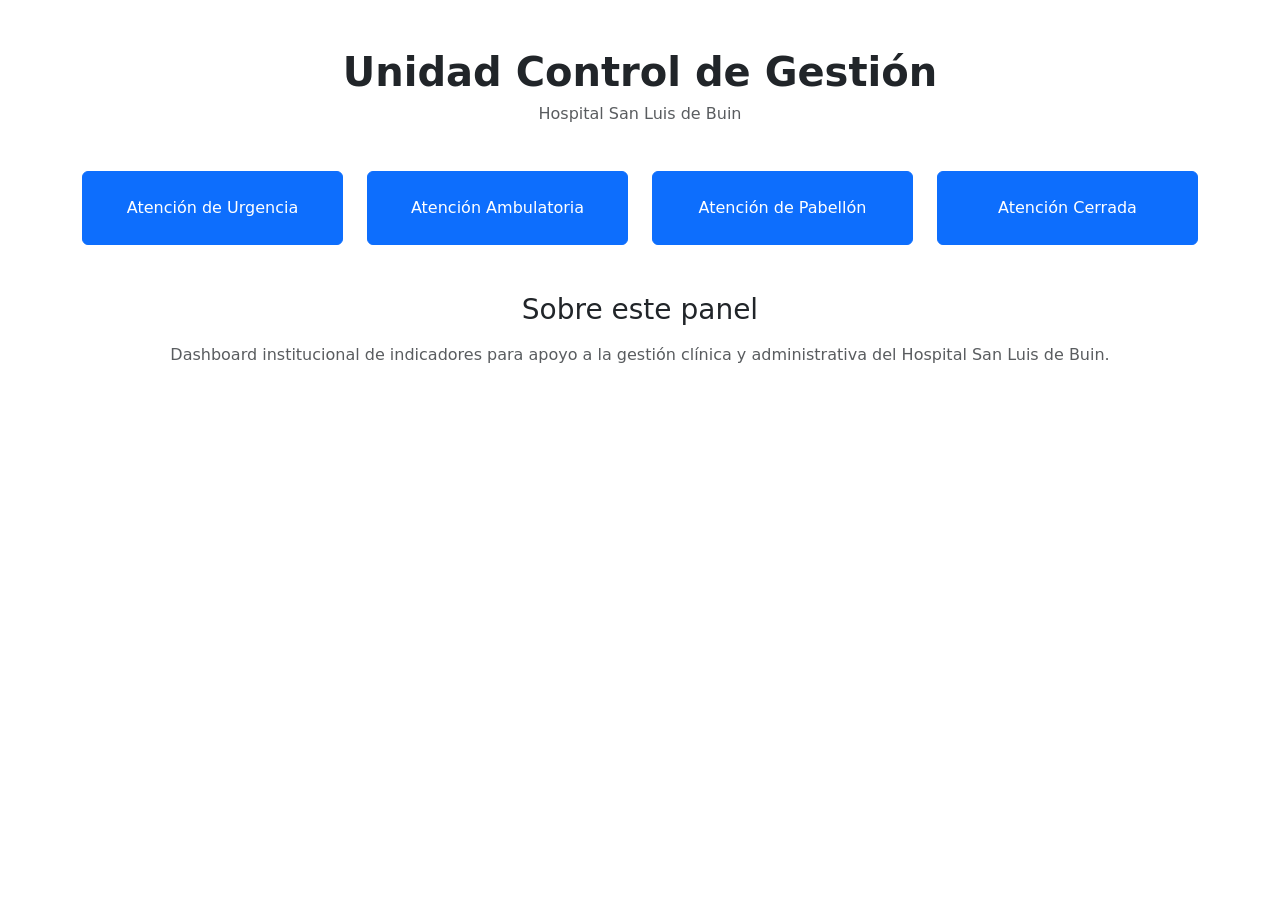
==== index.html @ cca42304 "Update index.html" ====
<!DOCTYPE html>
<html lang="es">
<head>
  <meta charset="UTF-8">
  <title>Unidad Control de Gestión | Hospital San Luis de Buin</title>
  <meta name="viewport" content="width=device-width, initial-scale=1.0">

  <!-- Bootstrap CSS -->
  <link
    href="https://cdn.jsdelivr.net/npm/bootstrap@5.3.2/dist/css/bootstrap.min.css"
    rel="stylesheet"
  >

  <!-- CSS institucional -->
  <link rel="stylesheet" href="./assets/css/estilos.css">
</head>

<body>

<div class="container py-5">

  <!-- HEADER -->
  <header class="text-center mb-5">
    <h1 class="fw-semibold">Unidad Control de Gestión</h1>
    <h2 class="fs-6 text-muted">Hospital San Luis de Buin</h2>
  </header>

  <!-- BOTONES DE MÓDULOS -->
  <div class="row g-4 justify-content-center mb-5">

    <div class="col-12 col-md-6 col-lg-3">
      <a href="./modules/atencion_urgencia.html" class="btn btn-primary w-100 py-4">
        Atención de Urgencia
      </a>
    </div>

    <div class="col-12 col-md-6 col-lg-3">
      <a href="./modules/atencion_ambulatoria.html" class="btn btn-primary w-100 py-4">
        Atención Ambulatoria
      </a>
    </div>

    <div class="col-12 col-md-6 col-lg-3">
      <a href="./modules/atencion_pabellon.html" class="btn btn-primary w-100 py-4">
        Atención de Pabellón
      </a>
    </div>

    <div class="col-12 col-md-6 col-lg-3">
      <a href="./modules/atencion_cerrada.html" class="btn btn-primary w-100 py-4">
        Atención Cerrada
      </a>
    </div>

  </div>

  <!-- DESCRIPCIÓN -->
  <section class="container-narrow text-center">
    <h3 class="mb-3">Sobre este panel</h3>
    <p class="text-muted">
      Dashboard institucional de indicadores para apoyo a la gestión clínica
      y administrativa del Hospital San Luis de Buin.
    </p>
  </section>

</div>

</body>
</html>
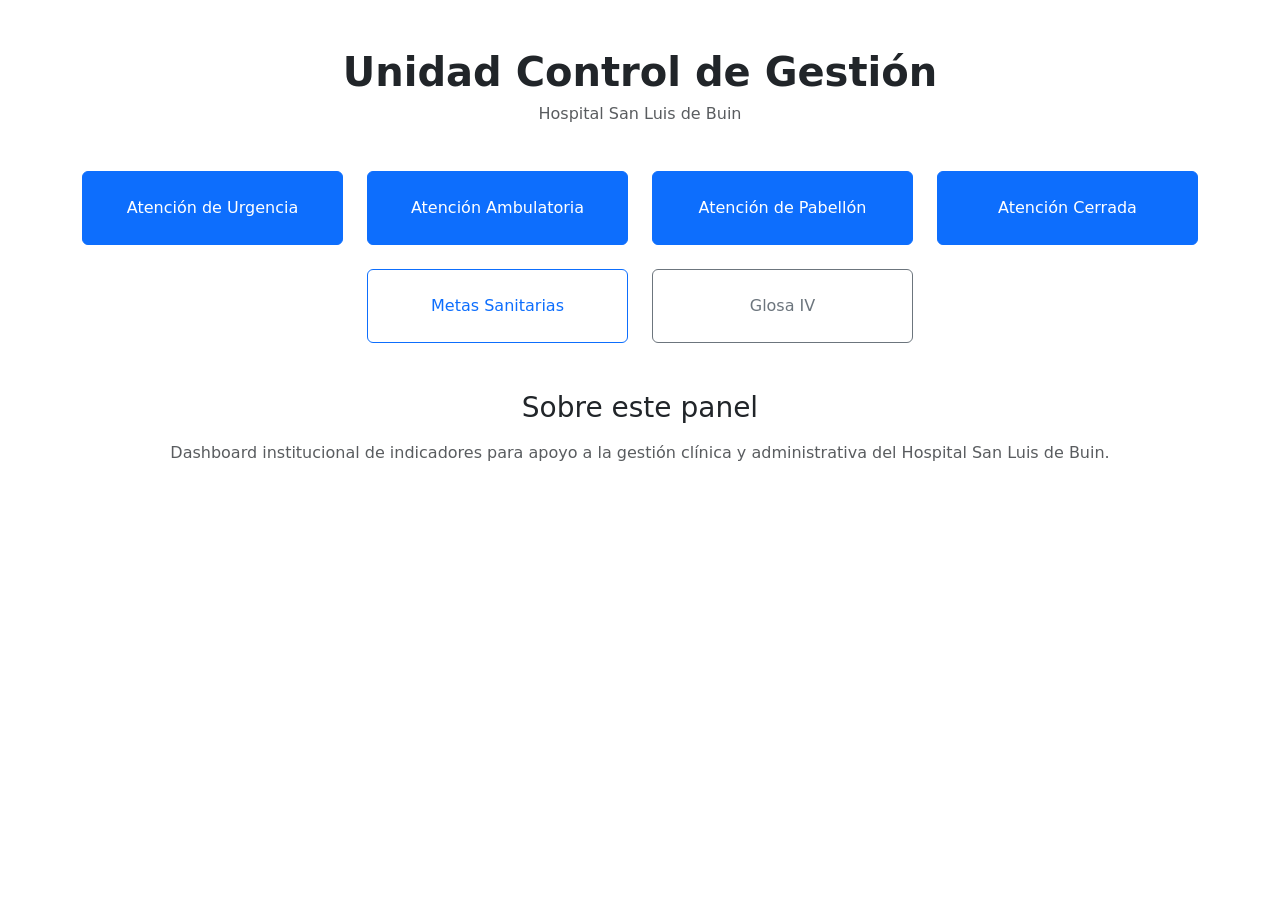
==== commit 177b70e1: "Update index.html" ====
--- a/index.html
+++ b/index.html
@@ -52,6 +52,19 @@
       </a>
     </div>
 
+    <!-- GESTIÓN ESTRATÉGICA -->
+    <div class="col-12 col-md-6 col-lg-3">
+      <a href="./modules/metas_sanitarias.html" class="btn btn-outline-primary w-100 py-4">
+        Metas Sanitarias
+      </a>
+    </div>
+
+    <div class="col-12 col-md-6 col-lg-3">
+      <a href="./modules/glosa_iv.html" class="btn btn-outline-secondary w-100 py-4">
+        Glosa IV
+      </a>
+    </div>
+
   </div>
 
   <!-- DESCRIPCIÓN -->
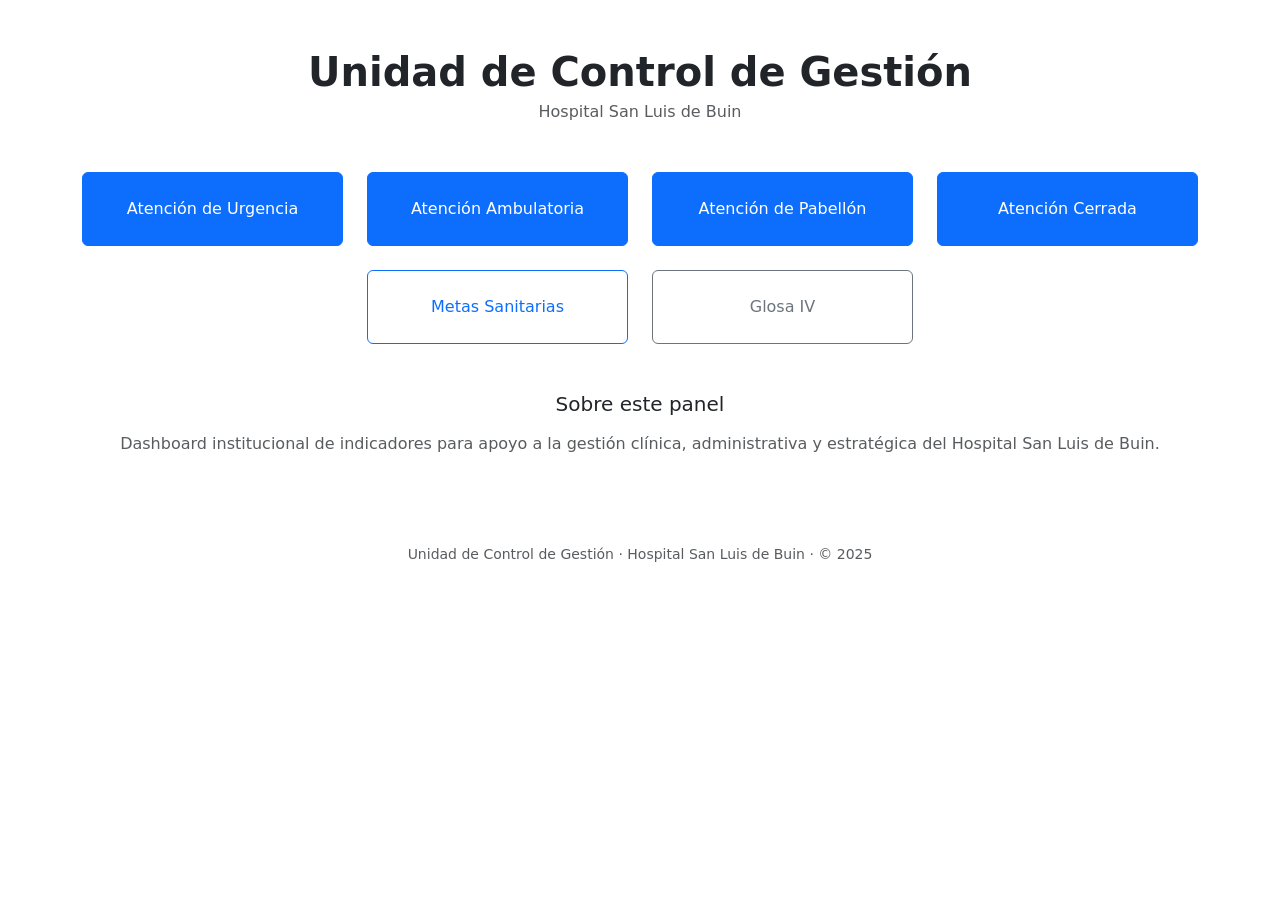
==== commit ca54d392: "Update index.html" ====
--- a/index.html
+++ b/index.html
@@ -2,8 +2,14 @@
 <html lang="es">
 <head>
   <meta charset="UTF-8">
-  <title>Unidad Control de Gestión | Hospital San Luis de Buin</title>
+
+  <title>Unidad de Control de Gestión | Hospital San Luis de Buin</title>
+
   <meta name="viewport" content="width=device-width, initial-scale=1.0">
+  <meta name="description"
+        content="Panel institucional de Control de Gestión del Hospital San Luis de Buin.">
+  <meta name="author"
+        content="Unidad de Control de Gestión - Hospital San Luis de Buin">
 
   <!-- Bootstrap CSS -->
   <link
@@ -17,66 +23,108 @@
 
 <body>
 
-<div class="container py-5">
+<main class="container py-5">
 
   <!-- HEADER -->
   <header class="text-center mb-5">
-    <h1 class="fw-semibold">Unidad Control de Gestión</h1>
-    <h2 class="fs-6 text-muted">Hospital San Luis de Buin</h2>
+    <h1 class="fw-semibold mb-1">Unidad de Control de Gestión</h1>
+    <p class="text-muted mb-0">Hospital San Luis de Buin</p>
   </header>
 
-  <!-- BOTONES DE MÓDULOS -->
-  <div class="row g-4 justify-content-center mb-5">
+  <!-- MÓDULOS -->
+  <section class="row g-4 justify-content-center mb-5">
 
     <div class="col-12 col-md-6 col-lg-3">
-      <a href="./modules/atencion_urgencia.html" class="btn btn-primary w-100 py-4">
+      <a href="./modules/atencion_urgencia.html"
+         class="btn btn-primary w-100 py-4"
+         data-bs-toggle="tooltip"
+         data-bs-placement="bottom"
+         title="Indicadores de flujo, tiempos de espera y hospitalización en Urgencia"
+         aria-label="Acceder al módulo de Atención de Urgencia">
         Atención de Urgencia
       </a>
     </div>
 
     <div class="col-12 col-md-6 col-lg-3">
-      <a href="./modules/atencion_ambulatoria.html" class="btn btn-primary w-100 py-4">
+      <a href="./modules/atencion_ambulatoria.html"
+         class="btn btn-primary w-100 py-4"
+         data-bs-toggle="tooltip"
+         data-bs-placement="bottom"
+         title="Seguimiento de consultas, inasistencia y productividad ambulatoria"
+         aria-label="Acceder al módulo de Atención Ambulatoria">
         Atención Ambulatoria
       </a>
     </div>
 
     <div class="col-12 col-md-6 col-lg-3">
-      <a href="./modules/atencion_pabellon.html" class="btn btn-primary w-100 py-4">
+      <a href="./modules/atencion_pabellon.html"
+         class="btn btn-primary w-100 py-4"
+         data-bs-toggle="tooltip"
+         data-bs-placement="bottom"
+         title="Indicadores de productividad y cumplimiento quirúrgico"
+         aria-label="Acceder al módulo de Atención de Pabellón">
         Atención de Pabellón
       </a>
     </div>
 
     <div class="col-12 col-md-6 col-lg-3">
-      <a href="./modules/atencion_cerrada.html" class="btn btn-primary w-100 py-4">
+      <a href="./modules/atencion_cerrada.html"
+         class="btn btn-primary w-100 py-4"
+         data-bs-toggle="tooltip"
+         data-bs-placement="bottom"
+         title="Gestión de camas, estancia y eficiencia hospitalaria"
+         aria-label="Acceder al módulo de Atención Cerrada">
         Atención Cerrada
       </a>
     </div>
 
     <!-- GESTIÓN ESTRATÉGICA -->
     <div class="col-12 col-md-6 col-lg-3">
-      <a href="./modules/metas_sanitarias.html" class="btn btn-outline-primary w-100 py-4">
+      <a href="./modules/metas_sanitarias.html"
+         class="btn btn-outline-primary w-100 py-4"
+         data-bs-toggle="tooltip"
+         data-bs-placement="bottom"
+         title="Seguimiento del cumplimiento de metas sanitarias institucionales"
+         aria-label="Acceder al módulo de Metas Sanitarias">
         Metas Sanitarias
       </a>
     </div>
 
     <div class="col-12 col-md-6 col-lg-3">
-      <a href="./modules/glosa_iv.html" class="btn btn-outline-secondary w-100 py-4">
+      <a href="./modules/glosa_iv.html"
+         class="btn btn-outline-secondary w-100 py-4"
+         data-bs-toggle="tooltip"
+         data-bs-placement="bottom"
+         title="Control de ejecución presupuestaria asociada a Glosa IV"
+         aria-label="Acceder al módulo de Glosa IV">
         Glosa IV
       </a>
     </div>
 
-  </div>
+  </section>
 
   <!-- DESCRIPCIÓN -->
   <section class="container-narrow text-center">
-    <h3 class="mb-3">Sobre este panel</h3>
+    <h2 class="h5 mb-3">Sobre este panel</h2>
     <p class="text-muted">
-      Dashboard institucional de indicadores para apoyo a la gestión clínica
-      y administrativa del Hospital San Luis de Buin.
+      Dashboard institucional de indicadores para apoyo a la gestión clínica,
+      administrativa y estratégica del Hospital San Luis de Buin.
     </p>
   </section>
 
-</div>
+</main>
+
+<footer class="text-center text-muted py-4 small">
+  Unidad de Control de Gestión · Hospital San Luis de Buin · © 2025
+</footer>
+
+<!-- Bootstrap JS (OBLIGATORIO antes de utils.js) -->
+<script
+  src="https://cdn.jsdelivr.net/npm/bootstrap@5.3.2/dist/js/bootstrap.bundle.min.js">
+</script>
+
+<!-- JS utilidades comunes (tooltips + semáforos) -->
+<script src="./assets/js/utils.js"></script>
 
 </body>
 </html>
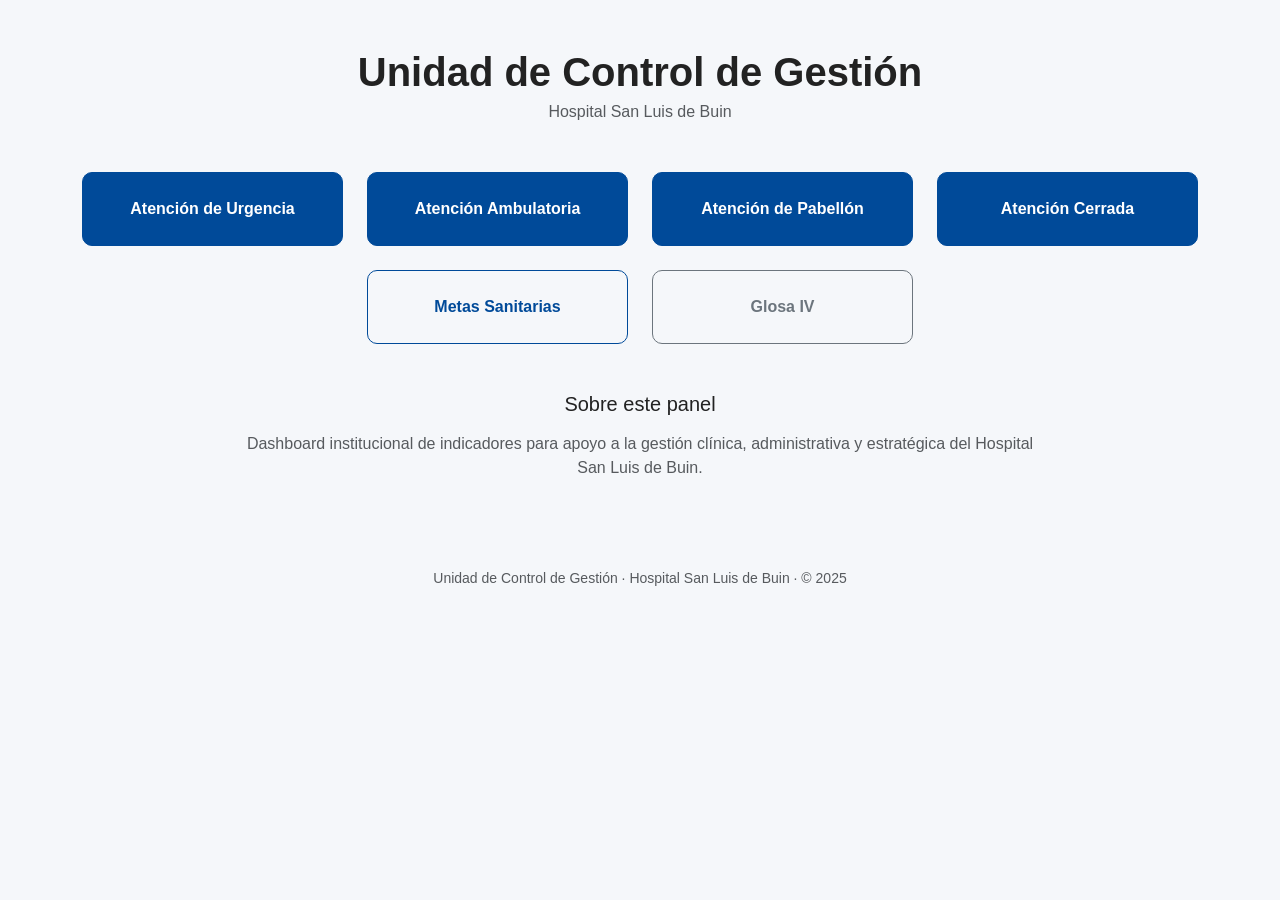
==== commit 5cbf7e78: "Update links to use .html file extensions" ====
--- a/index.html
+++ b/index.html
@@ -34,8 +34,9 @@
   <!-- MÓDULOS -->
   <section class="row g-4 justify-content-center mb-5">
 
+    <!-- ATENCIÓN DE URGENCIA -->
     <div class="col-12 col-md-6 col-lg-3">
-      <a href="./modules/atencion_urgencia.html"
+      <a href="modulos/atencion_urgencia.html"
          class="btn btn-primary w-100 py-4"
          data-bs-toggle="tooltip"
          data-bs-placement="bottom"
@@ -45,8 +46,9 @@
       </a>
     </div>
 
+    <!-- ATENCIÓN AMBULATORIA -->
     <div class="col-12 col-md-6 col-lg-3">
-      <a href="./modules/atencion_ambulatoria.html"
+      <a href="modulos/atencion_ambulatoria.html"
          class="btn btn-primary w-100 py-4"
          data-bs-toggle="tooltip"
          data-bs-placement="bottom"
@@ -56,8 +58,9 @@
       </a>
     </div>
 
+    <!-- ATENCIÓN DE PABELLÓN -->
     <div class="col-12 col-md-6 col-lg-3">
-      <a href="./modules/atencion_pabellon.html"
+      <a href="modulos/atencion_pabellon.html"
          class="btn btn-primary w-100 py-4"
          data-bs-toggle="tooltip"
          data-bs-placement="bottom"
@@ -67,8 +70,9 @@
       </a>
     </div>
 
+    <!-- ATENCIÓN CERRADA -->
     <div class="col-12 col-md-6 col-lg-3">
-      <a href="./modules/atencion_cerrada.html"
+      <a href="modulos/atencion_cerrada.html"
          class="btn btn-primary w-100 py-4"
          data-bs-toggle="tooltip"
          data-bs-placement="bottom"
@@ -80,7 +84,7 @@
 
     <!-- GESTIÓN ESTRATÉGICA -->
     <div class="col-12 col-md-6 col-lg-3">
-      <a href="./modules/metas_sanitarias.html"
+      <a href="modulos/metas_sanitarias.html"
          class="btn btn-outline-primary w-100 py-4"
          data-bs-toggle="tooltip"
          data-bs-placement="bottom"
@@ -90,8 +94,9 @@
       </a>
     </div>
 
+    <!-- GLOSA IV -->
     <div class="col-12 col-md-6 col-lg-3">
-      <a href="./modules/glosa_iv.html"
+      <a href="modulos/glosa_iv.html"
          class="btn btn-outline-secondary w-100 py-4"
          data-bs-toggle="tooltip"
          data-bs-placement="bottom"
@@ -118,12 +123,12 @@
   Unidad de Control de Gestión · Hospital San Luis de Buin · © 2025
 </footer>
 
-<!-- Bootstrap JS (OBLIGATORIO antes de utils.js) -->
+<!-- Bootstrap JS -->
 <script
   src="https://cdn.jsdelivr.net/npm/bootstrap@5.3.2/dist/js/bootstrap.bundle.min.js">
 </script>
 
-<!-- JS utilidades comunes (tooltips + semáforos) -->
+<!-- JS utilidades comunes -->
 <script src="./assets/js/utils.js"></script>
 
 </body>
--- a/assets/css/estilos.css
+++ b/assets/css/estilos.css
@@ -0,0 +1,219 @@
+/* =========================
+   Normalización técnica segura
+   (NO elimina nada existente)
+========================= */
+*,
+*::before,
+*::after {
+  box-sizing: border-box;
+}
+
+/* =========================
+   Base
+========================= */
+body {
+  font-family: "Segoe UI", Arial, sans-serif;
+  background-color: #f5f7fa;
+  color: #222;
+  margin: 0;
+  padding: 0;
+}
+
+h1, h2, h3 {
+  font-weight: 600;
+  margin-top: 0;
+}
+
+/* =========================
+   Contenedores
+========================= */
+.container-narrow {
+  max-width: 800px;
+  margin-left: auto;
+  margin-right: auto;
+}
+
+/* =========================
+   Cards (override Bootstrap)
+========================= */
+.card {
+  border: none;
+  border-radius: 12px;
+  background: #ffffff;
+  box-shadow: 0 4px 12px rgba(0,0,0,0.06);
+}
+
+.card-body {
+  padding: 1.5rem;
+}
+
+.card h2,
+.card h3 {
+  font-size: 1rem;
+  color: #495057;
+  margin-bottom: 0.5rem;
+}
+
+/* =========================
+   KPIs / Indicadores
+========================= */
+.kpis {
+  display: grid;
+  grid-template-columns: repeat(auto-fit, minmax(220px, 1fr));
+  gap: 1.25rem;
+  margin-bottom: 2rem;
+}
+
+.kpi-card {
+  background: #ffffff;
+  padding: 1.5rem;
+  border-radius: 12px;
+  box-shadow: 0 4px 12px rgba(0,0,0,0.06);
+  text-align: center;
+}
+
+.kpi-card h3 {
+  font-size: 0.85rem;
+  color: #6c757d;
+  margin-bottom: 0.5rem;
+}
+
+.kpi-card span {
+  font-size: 2rem;
+  font-weight: 700;
+  display: block;
+}
+
+/* =========================
+   Panel / tablas
+========================= */
+.panel {
+  background: #ffffff;
+  padding: 2rem;
+  border-radius: 12px;
+  box-shadow: 0 4px 12px rgba(0,0,0,0.05);
+}
+
+.table {
+  margin-bottom: 0;
+}
+
+.table th,
+.table td {
+  vertical-align: middle;
+  text-align: center;
+}
+
+.table th {
+  background-color: #f1f3f6;
+  font-weight: 600;
+  font-size: 0.85rem;
+}
+
+.table td {
+  font-size: 0.85rem;
+}
+
+/* =========================
+   Botones institucionales
+========================= */
+.btn {
+  font-weight: 600;
+  border-radius: 10px;
+}
+
+.btn-primary {
+  background-color: #004a99;
+  border-color: #004a99; /* refuerzo Bootstrap */
+}
+
+.btn-primary:hover {
+  background-color: #003b7a;
+  border-color: #003b7a;
+}
+
+.btn-outline-primary {
+  border-color: #004a99;
+  color: #004a99;
+}
+
+.btn-outline-primary:hover {
+  background-color: #004a99;
+  color: #ffffff;
+}
+
+/* =========================
+   Badges / estados
+========================= */
+.badge {
+  font-size: 0.75rem;
+  padding: 0.4em 0.6em;
+}
+
+/* =========================
+   Semáforos Control de Gestión
+========================= */
+.kpi-ok { 
+  color: #198754; 
+}
+
+.kpi-warn { 
+  color: #fd7e14; 
+}
+
+.kpi-bad { 
+  color: #dc3545; 
+}
+
+.kpi-label {
+  display: inline-block; /* mejora visual sin romper */
+  font-size: 0.7rem;
+  margin-top: 0.25rem;
+  font-weight: 600;
+  padding: 0.25em 0.6em; /* añadido seguro */
+  border-radius: 999px; /* añadido seguro */
+}
+
+.kpi-label.ok { 
+  color: #198754; 
+  background-color: rgba(25, 135, 84, 0.12);
+}
+
+.kpi-label.warn { 
+  color: #fd7e14; 
+  background-color: rgba(253, 126, 20, 0.15);
+}
+
+.kpi-label.bad { 
+  color: #dc3545; 
+  background-color: rgba(220, 53, 69, 0.15);
+}
+
+/* =========================
+   Tooltips (MEJORA 2)
+========================= */
+[data-bs-toggle="tooltip"] {
+  cursor: help;
+}
+
+/* =========================
+   Footer
+========================= */
+footer {
+  background-color: transparent;
+  font-size: 0.75rem;
+  color: #6c757d;
+}
+
+/* =========================
+   Responsive ajustes
+========================= */
+@media (max-width: 768px) {
+  h1 {
+    font-size: 1.5rem;
+  }
+
+  .kpi-card span {
+    font-size: 1.75rem;
+  }
+}
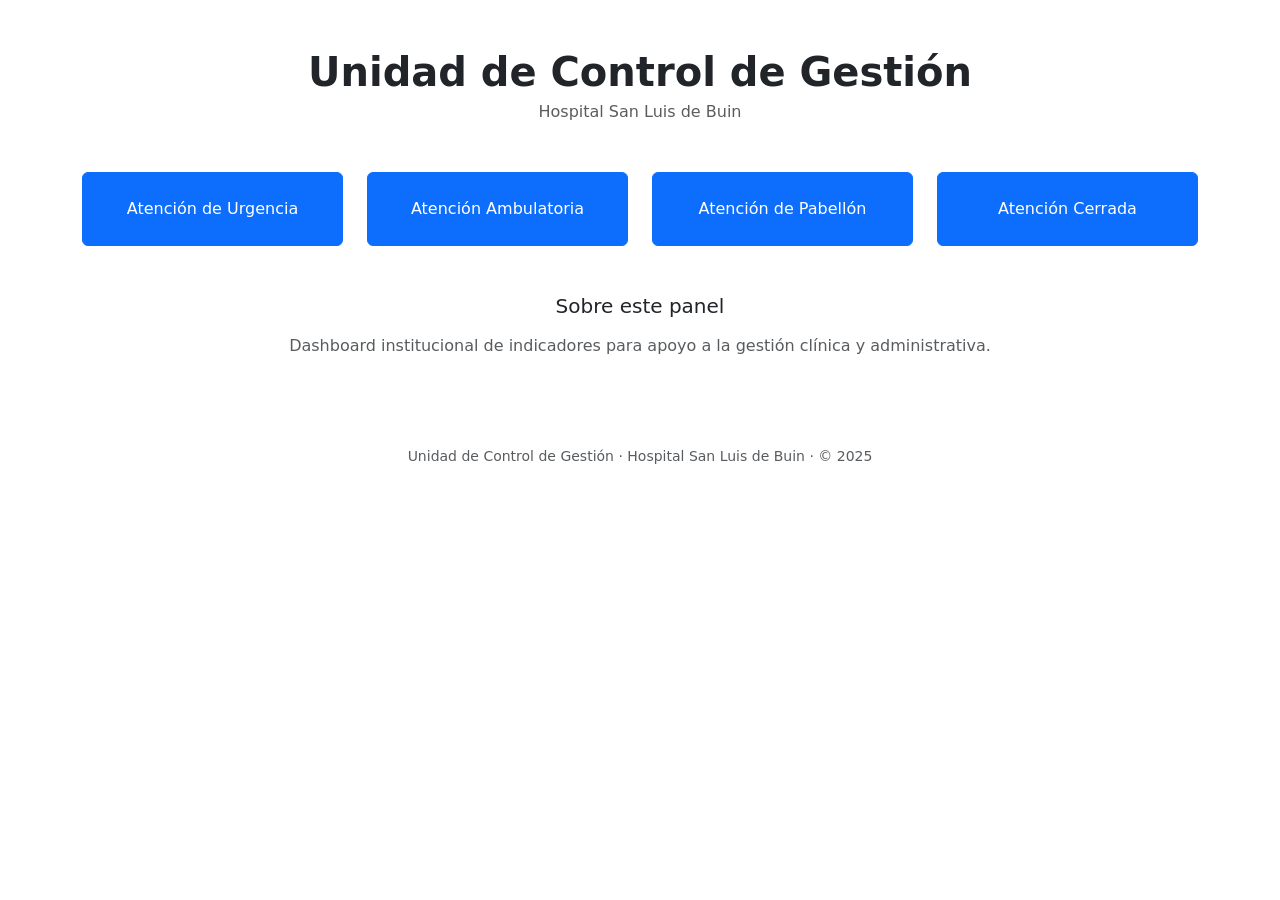
==== commit d2f6ad25: "Add files via upload" ====
--- a/index.html
+++ b/index.html
@@ -1,135 +1,70 @@
-<!DOCTYPE html>
-<html lang="es">
-<head>
-  <meta charset="UTF-8">
-
-  <title>Unidad de Control de Gestión | Hospital San Luis de Buin</title>
-
-  <meta name="viewport" content="width=device-width, initial-scale=1.0">
-  <meta name="description"
-        content="Panel institucional de Control de Gestión del Hospital San Luis de Buin.">
-  <meta name="author"
-        content="Unidad de Control de Gestión - Hospital San Luis de Buin">
-
-  <!-- Bootstrap CSS -->
-  <link
-    href="https://cdn.jsdelivr.net/npm/bootstrap@5.3.2/dist/css/bootstrap.min.css"
-    rel="stylesheet"
-  >
-
-  <!-- CSS institucional -->
-  <link rel="stylesheet" href="./assets/css/estilos.css">
-</head>
-
-<body>
-
-<main class="container py-5">
-
-  <!-- HEADER -->
-  <header class="text-center mb-5">
-    <h1 class="fw-semibold mb-1">Unidad de Control de Gestión</h1>
-    <p class="text-muted mb-0">Hospital San Luis de Buin</p>
-  </header>
-
-  <!-- MÓDULOS -->
-  <section class="row g-4 justify-content-center mb-5">
-
-    <!-- ATENCIÓN DE URGENCIA -->
-    <div class="col-12 col-md-6 col-lg-3">
-      <a href="modulos/atencion_urgencia.html"
-         class="btn btn-primary w-100 py-4"
-         data-bs-toggle="tooltip"
-         data-bs-placement="bottom"
-         title="Indicadores de flujo, tiempos de espera y hospitalización en Urgencia"
-         aria-label="Acceder al módulo de Atención de Urgencia">
-        Atención de Urgencia
-      </a>
-    </div>
-
-    <!-- ATENCIÓN AMBULATORIA -->
-    <div class="col-12 col-md-6 col-lg-3">
-      <a href="modulos/atencion_ambulatoria.html"
-         class="btn btn-primary w-100 py-4"
-         data-bs-toggle="tooltip"
-         data-bs-placement="bottom"
-         title="Seguimiento de consultas, inasistencia y productividad ambulatoria"
-         aria-label="Acceder al módulo de Atención Ambulatoria">
-        Atención Ambulatoria
-      </a>
-    </div>
-
-    <!-- ATENCIÓN DE PABELLÓN -->
-    <div class="col-12 col-md-6 col-lg-3">
-      <a href="modulos/atencion_pabellon.html"
-         class="btn btn-primary w-100 py-4"
-         data-bs-toggle="tooltip"
-         data-bs-placement="bottom"
-         title="Indicadores de productividad y cumplimiento quirúrgico"
-         aria-label="Acceder al módulo de Atención de Pabellón">
-        Atención de Pabellón
-      </a>
-    </div>
-
-    <!-- ATENCIÓN CERRADA -->
-    <div class="col-12 col-md-6 col-lg-3">
-      <a href="modulos/atencion_cerrada.html"
-         class="btn btn-primary w-100 py-4"
-         data-bs-toggle="tooltip"
-         data-bs-placement="bottom"
-         title="Gestión de camas, estancia y eficiencia hospitalaria"
-         aria-label="Acceder al módulo de Atención Cerrada">
-        Atención Cerrada
-      </a>
-    </div>
-
-    <!-- GESTIÓN ESTRATÉGICA -->
-    <div class="col-12 col-md-6 col-lg-3">
-      <a href="modulos/metas_sanitarias.html"
-         class="btn btn-outline-primary w-100 py-4"
-         data-bs-toggle="tooltip"
-         data-bs-placement="bottom"
-         title="Seguimiento del cumplimiento de metas sanitarias institucionales"
-         aria-label="Acceder al módulo de Metas Sanitarias">
-        Metas Sanitarias
-      </a>
-    </div>
-
-    <!-- GLOSA IV -->
-    <div class="col-12 col-md-6 col-lg-3">
-      <a href="modulos/glosa_iv.html"
-         class="btn btn-outline-secondary w-100 py-4"
-         data-bs-toggle="tooltip"
-         data-bs-placement="bottom"
-         title="Control de ejecución presupuestaria asociada a Glosa IV"
-         aria-label="Acceder al módulo de Glosa IV">
-        Glosa IV
-      </a>
-    </div>
-
-  </section>
-
-  <!-- DESCRIPCIÓN -->
-  <section class="container-narrow text-center">
-    <h2 class="h5 mb-3">Sobre este panel</h2>
-    <p class="text-muted">
-      Dashboard institucional de indicadores para apoyo a la gestión clínica,
-      administrativa y estratégica del Hospital San Luis de Buin.
-    </p>
-  </section>
-
-</main>
-
-<footer class="text-center text-muted py-4 small">
-  Unidad de Control de Gestión · Hospital San Luis de Buin · © 2025
-</footer>
-
-<!-- Bootstrap JS -->
-<script
-  src="https://cdn.jsdelivr.net/npm/bootstrap@5.3.2/dist/js/bootstrap.bundle.min.js">
-</script>
-
-<!-- JS utilidades comunes -->
-<script src="./assets/js/utils.js"></script>
-
-</body>
-</html>
+<!DOCTYPE html>
+<html lang="es">
+<head>
+  <meta charset="UTF-8">
+  <title>Unidad de Control de Gestión | Hospital San Luis de Buin</title>
+
+  <meta name="viewport" content="width=device-width, initial-scale=1.0">
+
+  <!-- Bootstrap CSS -->
+  <link href="https://cdn.jsdelivr.net/npm/bootstrap@5.3.2/dist/css/bootstrap.min.css" rel="stylesheet">
+
+  <!-- CSS institucional -->
+  <link rel="stylesheet" href="./assets/css/estilos.css">
+</head>
+
+<body>
+
+<main class="container py-5">
+
+  <header class="text-center mb-5">
+    <h1 class="fw-semibold mb-1">Unidad de Control de Gestión</h1>
+    <p class="text-muted mb-0">Hospital San Luis de Buin</p>
+  </header>
+
+  <section class="row g-4 justify-content-center mb-5">
+
+    <div class="col-12 col-md-6 col-lg-3">
+      <a href="modulos/atencion_urgencia.html" class="btn btn-primary w-100 py-4">
+        Atención de Urgencia
+      </a>
+    </div>
+
+    <div class="col-12 col-md-6 col-lg-3">
+      <a href="modulos/atencion_ambulatoria.html" class="btn btn-primary w-100 py-4">
+        Atención Ambulatoria
+      </a>
+    </div>
+
+    <div class="col-12 col-md-6 col-lg-3">
+      <a href="modulos/atencion_pabellon.html" class="btn btn-primary w-100 py-4">
+        Atención de Pabellón
+      </a>
+    </div>
+
+    <div class="col-12 col-md-6 col-lg-3">
+      <a href="modulos/atencion_cerrada.html" class="btn btn-primary w-100 py-4">
+        Atención Cerrada
+      </a>
+    </div>
+
+  </section>
+
+  <section class="container-narrow text-center">
+    <h2 class="h5 mb-3">Sobre este panel</h2>
+    <p class="text-muted">
+      Dashboard institucional de indicadores para apoyo a la gestión clínica y administrativa.
+    </p>
+  </section>
+
+</main>
+
+<footer class="text-center text-muted py-4 small">
+  Unidad de Control de Gestión · Hospital San Luis de Buin · © 2025
+</footer>
+
+<!-- Bootstrap JS SOLO -->
+<script src="https://cdn.jsdelivr.net/npm/bootstrap@5.3.2/dist/js/bootstrap.bundle.min.js"></script>
+
+</body>
+</html>
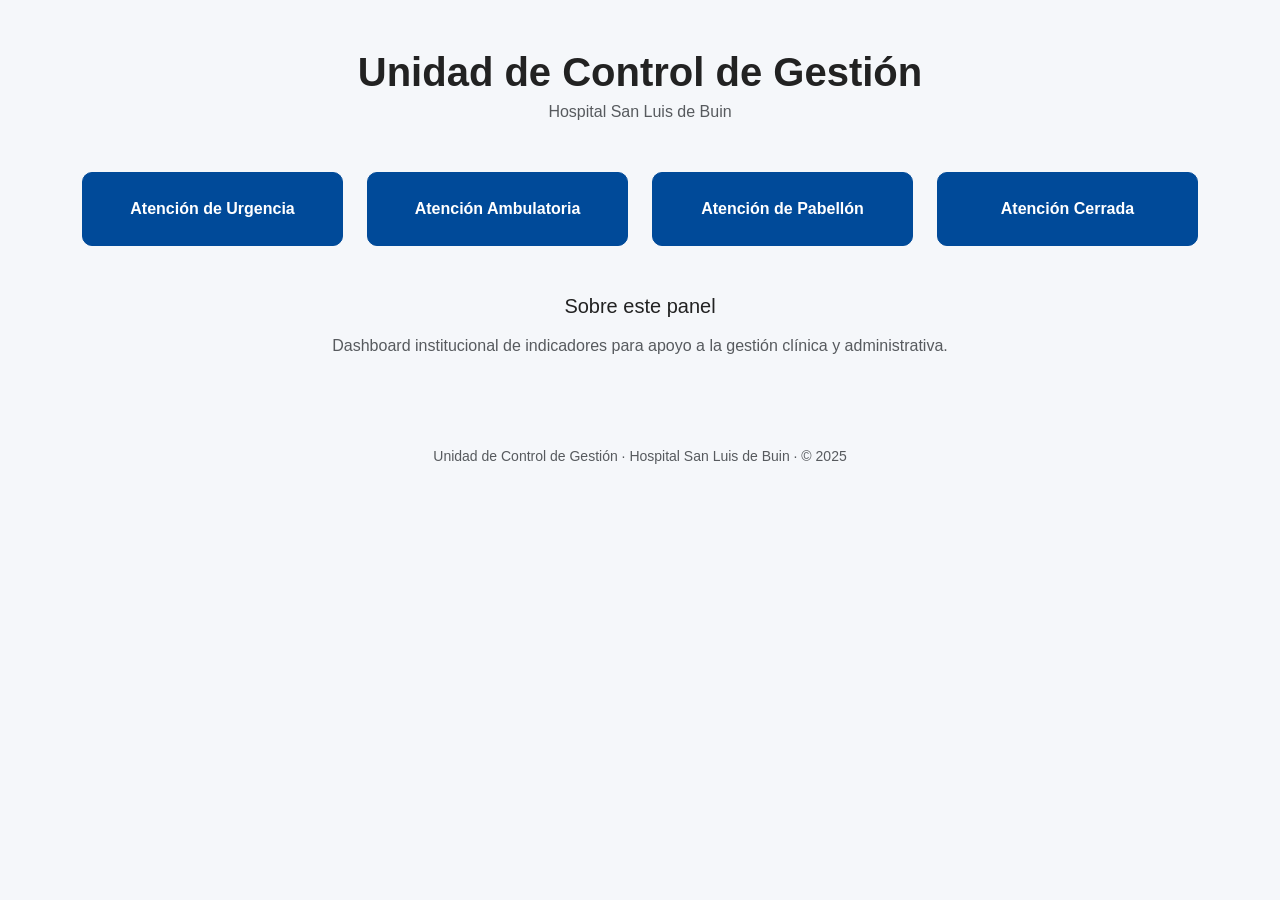
==== commit ff62f6d4: "Update index.html" ====
--- a/index.html
+++ b/index.html
@@ -7,7 +7,10 @@
   <meta name="viewport" content="width=device-width, initial-scale=1.0">
 
   <!-- Bootstrap CSS -->
-  <link href="https://cdn.jsdelivr.net/npm/bootstrap@5.3.2/dist/css/bootstrap.min.css" rel="stylesheet">
+  <link
+    href="https://cdn.jsdelivr.net/npm/bootstrap@5.3.2/dist/css/bootstrap.min.css"
+    rel="stylesheet"
+  >
 
   <!-- CSS institucional -->
   <link rel="stylesheet" href="./assets/css/estilos.css">
@@ -42,6 +45,7 @@
       </a>
     </div>
 
+    <!-- 🔴 ESTE ES EL LINK CLAVE -->
     <div class="col-12 col-md-6 col-lg-3">
       <a href="modulos/atencion_cerrada.html" class="btn btn-primary w-100 py-4">
         Atención Cerrada
@@ -63,7 +67,7 @@
   Unidad de Control de Gestión · Hospital San Luis de Buin · © 2025
 </footer>
 
-<!-- Bootstrap JS SOLO -->
+<!-- Bootstrap JS -->
 <script src="https://cdn.jsdelivr.net/npm/bootstrap@5.3.2/dist/js/bootstrap.bundle.min.js"></script>
 
 </body>
--- a/assets/css/estilos.css
+++ b/assets/css/estilos.css
@@ -0,0 +1,219 @@
+/* =========================
+   Normalización técnica segura
+   (NO elimina nada existente)
+========================= */
+*,
+*::before,
+*::after {
+  box-sizing: border-box;
+}
+
+/* =========================
+   Base
+========================= */
+body {
+  font-family: "Segoe UI", Arial, sans-serif;
+  background-color: #f5f7fa;
+  color: #222;
+  margin: 0;
+  padding: 0;
+}
+
+h1, h2, h3 {
+  font-weight: 600;
+  margin-top: 0;
+}
+
+/* =========================
+   Contenedores
+========================= */
+.container-narrow {
+  max-width: 800px;
+  margin-left: auto;
+  margin-right: auto;
+}
+
+/* =========================
+   Cards (override Bootstrap)
+========================= */
+.card {
+  border: none;
+  border-radius: 12px;
+  background: #ffffff;
+  box-shadow: 0 4px 12px rgba(0,0,0,0.06);
+}
+
+.card-body {
+  padding: 1.5rem;
+}
+
+.card h2,
+.card h3 {
+  font-size: 1rem;
+  color: #495057;
+  margin-bottom: 0.5rem;
+}
+
+/* =========================
+   KPIs / Indicadores
+========================= */
+.kpis {
+  display: grid;
+  grid-template-columns: repeat(auto-fit, minmax(220px, 1fr));
+  gap: 1.25rem;
+  margin-bottom: 2rem;
+}
+
+.kpi-card {
+  background: #ffffff;
+  padding: 1.5rem;
+  border-radius: 12px;
+  box-shadow: 0 4px 12px rgba(0,0,0,0.06);
+  text-align: center;
+}
+
+.kpi-card h3 {
+  font-size: 0.85rem;
+  color: #6c757d;
+  margin-bottom: 0.5rem;
+}
+
+.kpi-card span {
+  font-size: 2rem;
+  font-weight: 700;
+  display: block;
+}
+
+/* =========================
+   Panel / tablas
+========================= */
+.panel {
+  background: #ffffff;
+  padding: 2rem;
+  border-radius: 12px;
+  box-shadow: 0 4px 12px rgba(0,0,0,0.05);
+}
+
+.table {
+  margin-bottom: 0;
+}
+
+.table th,
+.table td {
+  vertical-align: middle;
+  text-align: center;
+}
+
+.table th {
+  background-color: #f1f3f6;
+  font-weight: 600;
+  font-size: 0.85rem;
+}
+
+.table td {
+  font-size: 0.85rem;
+}
+
+/* =========================
+   Botones institucionales
+========================= */
+.btn {
+  font-weight: 600;
+  border-radius: 10px;
+}
+
+.btn-primary {
+  background-color: #004a99;
+  border-color: #004a99; /* refuerzo Bootstrap */
+}
+
+.btn-primary:hover {
+  background-color: #003b7a;
+  border-color: #003b7a;
+}
+
+.btn-outline-primary {
+  border-color: #004a99;
+  color: #004a99;
+}
+
+.btn-outline-primary:hover {
+  background-color: #004a99;
+  color: #ffffff;
+}
+
+/* =========================
+   Badges / estados
+========================= */
+.badge {
+  font-size: 0.75rem;
+  padding: 0.4em 0.6em;
+}
+
+/* =========================
+   Semáforos Control de Gestión
+========================= */
+.kpi-ok { 
+  color: #198754; 
+}
+
+.kpi-warn { 
+  color: #fd7e14; 
+}
+
+.kpi-bad { 
+  color: #dc3545; 
+}
+
+.kpi-label {
+  display: inline-block; /* mejora visual sin romper */
+  font-size: 0.7rem;
+  margin-top: 0.25rem;
+  font-weight: 600;
+  padding: 0.25em 0.6em; /* añadido seguro */
+  border-radius: 999px; /* añadido seguro */
+}
+
+.kpi-label.ok { 
+  color: #198754; 
+  background-color: rgba(25, 135, 84, 0.12);
+}
+
+.kpi-label.warn { 
+  color: #fd7e14; 
+  background-color: rgba(253, 126, 20, 0.15);
+}
+
+.kpi-label.bad { 
+  color: #dc3545; 
+  background-color: rgba(220, 53, 69, 0.15);
+}
+
+/* =========================
+   Tooltips (MEJORA 2)
+========================= */
+[data-bs-toggle="tooltip"] {
+  cursor: help;
+}
+
+/* =========================
+   Footer
+========================= */
+footer {
+  background-color: transparent;
+  font-size: 0.75rem;
+  color: #6c757d;
+}
+
+/* =========================
+   Responsive ajustes
+========================= */
+@media (max-width: 768px) {
+  h1 {
+    font-size: 1.5rem;
+  }
+
+  .kpi-card span {
+    font-size: 1.75rem;
+  }
+}
